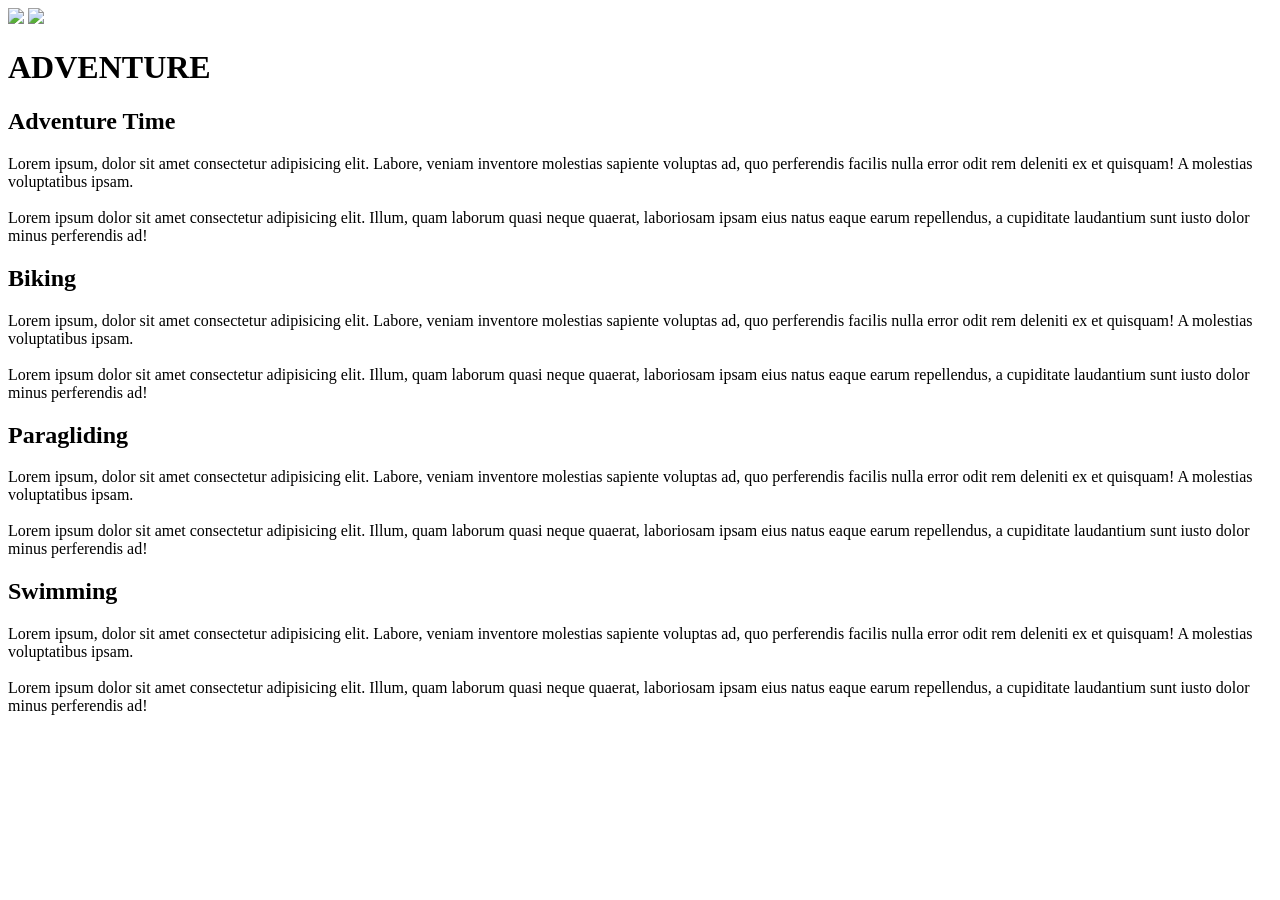
==== index.html @ be612e78 "Rename Parallax-Website/index.html to index.html" ====
<!DOCTYPE html>
<html lang="en">
<head>
    <meta charset="UTF-8">
    <meta http-equiv="X-UA-Compatible" content="IE=edge">
    <meta name="viewport" content="width=device-width, initial-scale=1.0">
    <title>Parallax Webpage [DOT BATCH]</title>
    <link rel="stylesheet" href="style.css">
</head>
<body>
    <div id="wrapper">
        <div class="container">
            <img src="./images/background.png" class="background">
            <img src="./images/foreground.png" class="foreground">
            <h1>ADVENTURE</h1>
        </div>
    
        <section>
            <h2 class="secHeading">Adventure Time</h2>
            <p class="text">
                Lorem ipsum, dolor sit amet consectetur adipisicing elit. Labore, veniam inventore molestias sapiente voluptas ad, quo perferendis facilis nulla error odit rem deleniti ex et quisquam! A molestias voluptatibus ipsam.
                <br><br>
                Lorem ipsum dolor sit amet consectetur adipisicing elit. Illum, quam laborum quasi neque quaerat, laboriosam ipsam eius natus eaque earum repellendus, a cupiditate laudantium sunt iusto dolor minus perferendis ad!
            </p>
    
            <div class="bg bg1">
                <h2 class="desc">Biking</h2>
            </div>
            <p class="text">
                Lorem ipsum, dolor sit amet consectetur adipisicing elit. Labore, veniam inventore molestias sapiente voluptas ad, quo perferendis facilis nulla error odit rem deleniti ex et quisquam! A molestias voluptatibus ipsam.
                <br><br>
                Lorem ipsum dolor sit amet consectetur adipisicing elit. Illum, quam laborum quasi neque quaerat, laboriosam ipsam eius natus eaque earum repellendus, a cupiditate laudantium sunt iusto dolor minus perferendis ad!
            </p>
    
            <div class="bg bg2">
                <h2 class="desc">Paragliding</h2>
            </div>
            <p class="text">
                Lorem ipsum, dolor sit amet consectetur adipisicing elit. Labore, veniam inventore molestias sapiente voluptas ad, quo perferendis facilis nulla error odit rem deleniti ex et quisquam! A molestias voluptatibus ipsam.
                <br><br>
                Lorem ipsum dolor sit amet consectetur adipisicing elit. Illum, quam laborum quasi neque quaerat, laboriosam ipsam eius natus eaque earum repellendus, a cupiditate laudantium sunt iusto dolor minus perferendis ad!
            </p>
    
            <div class="bg bg3">
                <h2 class="desc">Swimming</h2>
            </div>
            <p class="text">
                Lorem ipsum, dolor sit amet consectetur adipisicing elit. Labore, veniam inventore molestias sapiente voluptas ad, quo perferendis facilis nulla error odit rem deleniti ex et quisquam! A molestias voluptatibus ipsam.
                <br><br>
                Lorem ipsum dolor sit amet consectetur adipisicing elit. Illum, quam laborum quasi neque quaerat, laboriosam ipsam eius natus eaque earum repellendus, a cupiditate laudantium sunt iusto dolor minus perferendis ad!
            </p>
        </section>

    </div>

</body>
</html>
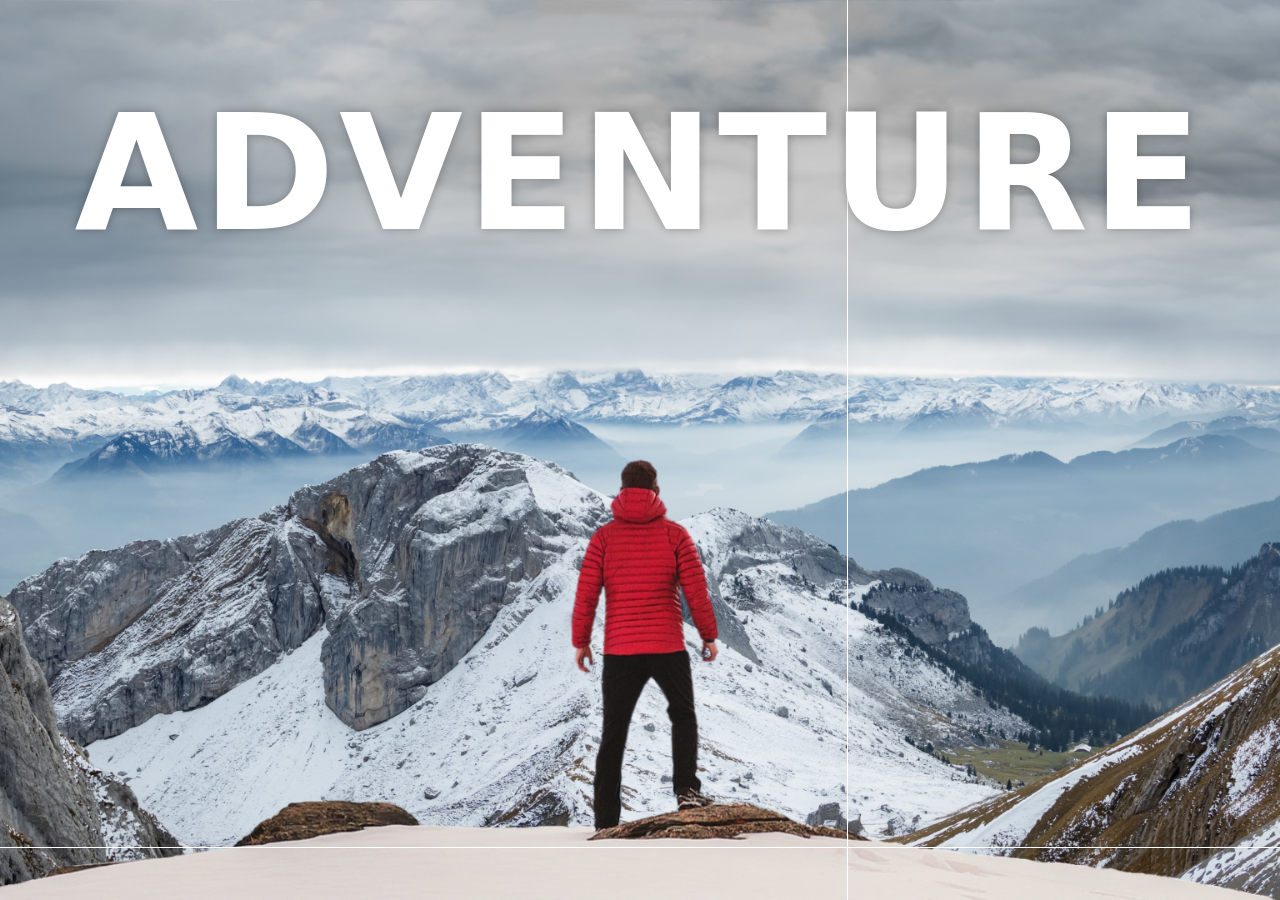
==== commit 4e42873f: "Update index.html" ====
--- a/index.html
+++ b/index.html
@@ -10,8 +10,8 @@
 <body>
     <div id="wrapper">
         <div class="container">
-            <img src="./images/background.png" class="background">
-            <img src="./images/foreground.png" class="foreground">
+            <img src="./Parallax-Website/images/background.png" class="background">
+            <img src="./Parallax-Website/images/foreground.png" class="foreground">
             <h1>ADVENTURE</h1>
         </div>
     
--- a/style.css
+++ b/style.css
@@ -0,0 +1,398 @@
+*{
+    margin: 0;
+    padding: 0;
+    box-sizing: border-box;
+    font-family: system-ui, -apple-system, BlinkMacSystemFont, 'Segoe UI', Roboto, Oxygen, Ubuntu, Cantarell, 'Open Sans', 'Helvetica Neue', sans-serif;
+}
+
+html {
+  scroll-behavior: smooth;
+}
+
+#wrapper{
+    height: 100vh;
+ 
+    overflow-x: hidden;
+    perspective: 10px;
+}
+
+.container{
+    position: relative;
+    height: 100%;
+    display: flex;
+    justify-content: center;
+    align-items: center;
+    transform-style: preserve-3d;
+    z-index: -1;
+}
+
+.background{
+    transform: translateZ(-40px) scale(5);
+}
+
+.foreground{
+    transform: translateZ(-20px) scale(3);
+}
+
+.background, .foreground{
+   position: absolute;
+   
+    object-fit: cover;
+     height: 100%;
+    width: 100%;
+}
+
+h1{
+    position: absolute;
+    top: 5rem;
+    font-size: 10rem;
+    letter-spacing: 4px;
+    color: white;
+    text-shadow: 0 0 10px rgba(0, 0, 0, .3);
+}
+
+section{
+    background-color: rgb(45, 45, 45);
+    color: white;
+    padding: 5rem 0;
+}
+
+.secHeading{
+    font-size: 5rem;
+    padding: 0 10rem;
+}
+
+.text{
+    font-size: 1.5rem;
+    padding: 0 10rem;
+    margin: 5rem 0;
+}
+
+.bg{
+    position: relative;
+   
+    background-attachment: fixed;
+    background-position: center;
+    background-size: cover;
+    height: 500px;
+}
+
+.bg1{
+    background-image: url(./images/sport-1.jpg);
+}
+
+.bg2{
+    background-image: url(./images/sport-2.jpg);
+}
+
+.bg3{
+    background-image: url(./images/sport-3.jpg);
+}
+
+.desc{
+    position: absolute;
+    background-color: white;
+    padding: 0.5rem 2.5rem;
+    top: 50%;
+    left: 50%;
+    transform: translateX(-50%) translateY(-50%);
+    color: black;
+    font-size: 3.5rem;
+    font-weight: 600px;
+}
+
+
+/* Today we will make it responsive  */
+
+
+/* For smaller screen */
+/* @media (max-width: 260px){ */
+    
+
+
+/* For PC & HD+ screen */
+@media (max-width: 1000px){
+
+    .container{
+        position: relative;
+        height: 100%;
+        display: flex;
+        justify-content: center;
+        align-items: center;
+        transform-style: preserve-3d;
+        z-index: -1;
+    }
+
+    .background{
+        transform: translateZ(-40px) scale(5);
+    }
+    
+    .foreground{
+        transform: translateZ(-20px) scale(3);
+    }
+
+    h1{
+        position: absolute;
+        top: 14rem;
+        font-size: 6rem;
+        letter-spacing: 4px;
+        color: white;
+        text-shadow: 0 0 10px rgba(0, 0, 0, .3);
+    }
+       
+    .background, .foreground{
+        position: absolute;
+        height: 100%;
+        width: 100%;
+        object-fit: cover;
+        z-index: -1;
+    }
+
+    .secHeading{
+        font-size: 3rem;
+        padding: 0 10rem;
+    }
+
+    section{
+        background-color: rgb(45, 45, 45);
+        color: white;
+        padding: 3rem 0;
+    }
+
+    .text{
+        font-size: 1.2rem;
+        padding: 0 3rem;
+        margin: 2rem 0;
+    }
+
+    .bg{
+        position: relative;
+        width: 100%;
+        background-attachment: fixed;
+        background-position: center;
+        background-size: cover;
+        height: 500px;
+    }
+
+}
+
+@media (max-width: 620px){
+
+    .container{
+        position: relative;
+        height:50%;
+        display: flex;
+        justify-content: center;
+        align-items: center;
+        transform-style: preserve-3d;
+        z-index: -1;
+    }
+
+    .background{
+        transform: translateZ(-20px) scale(5);
+    }
+    
+    .foreground{
+        transform: translateZ(-10px) scale(1.2);
+    }
+
+    h1{
+        position: absolute;
+        top: 14rem;
+        font-size: 3rem;
+        letter-spacing: 4px;
+        color: white;
+        text-shadow: 0 0 10px rgba(0, 0, 0, .3);
+    }
+       
+    .background, .foreground{
+        position: absolute;
+        height: 100%;
+        width: 100%;
+        object-fit: cover;
+        z-index: -1;
+    }
+
+    .secHeading{
+        font-size: 2rem;
+        padding: 10px;
+        text-align: center;
+    }
+
+    section{
+        background-color: rgb(45, 45, 45);
+        color: white;
+        padding: 3rem 0;
+    }
+
+    .text{
+        font-size: 1.2rem;
+        padding: 0 3rem;
+        margin: 2rem 0;
+    }
+
+    .bg{
+        position: relative;
+        width: 100%;
+        background-attachment: fixed;
+        background-position: center;
+        background-size: cover;
+        height: 500px;
+    }
+
+}
+
+@media (max-width: 350px){
+
+    .container{
+        position: relative;
+        height:40%;
+        display: flex;
+        justify-content: center;
+        align-items: center;
+        transform-style: preserve-3d;
+        z-index: -1;
+    }
+
+    .background{
+        transform: translateZ(-10px) scale(5);
+    }
+    
+    .foreground{
+        transform: translateZ(-5px) scale(0.9);
+    }
+
+    h1{
+        position: absolute;
+        top: 14rem;
+        font-size: 2rem;
+        letter-spacing: 4px;
+        color: white;
+        text-shadow: 0 0 10px rgba(0, 0, 0, .3);
+    }
+       
+    .background, .foreground{
+        position: absolute;
+        height: 100%;
+        width: 100%;
+        object-fit: cover;
+        z-index: -1;
+    }
+
+    .secHeading{
+        font-size: 2rem;
+        padding: 10px;
+        text-align: center;
+    }
+
+    section{
+        background-color: rgb(45, 45, 45);
+        color: white;
+        padding: 3rem 0;
+    }
+
+    .text{
+        font-size: 1rem;
+        padding: 0 2rem;
+        margin: 1rem 0;
+    }
+
+    .bg{
+        position: relative;
+        width: 100%;
+        background-attachment: fixed;
+        background-position: center;
+        background-size: cover;
+        height: 400px;
+    }
+
+    .desc{
+        position: absolute;
+        background-color: white;
+        padding: 0.5rem 2.0rem;
+        top: 50%;
+        left: 50%;
+        transform: translateX(-50%) translateY(-50%);
+        color: black;
+        font-size: 1.5rem;
+        font-weight: 600px;
+    }
+
+}
+
+@media (max-width: 170px){
+
+    .container{
+        position: relative;
+        height:40%;
+        display: flex;
+        justify-content: center;
+        align-items: center;
+        transform-style: preserve-3d;
+        z-index: -1;
+    }
+
+    .background{
+        transform: translateZ(-10px) scale(5);
+    }
+    
+    .foreground{
+        transform: translateZ(-5px) scale(0.9);
+    }
+
+    h1{
+        position: absolute;
+        top: 14rem;
+        font-size: 1rem;
+        letter-spacing: 4px;
+        color: white;
+        text-shadow: 0 0 10px rgba(0, 0, 0, .3);
+    }
+       
+    .background, .foreground{
+        position: absolute;
+        height: 100%;
+        width: 100%;
+        object-fit: cover;
+        z-index: -1;
+    }
+
+    .secHeading{
+        font-size: 1rem;
+        padding: 10px;
+        text-align: center;
+    }
+
+    section{
+        background-color: rgb(45, 45, 45);
+        color: white;
+        padding: 3rem 0;
+    }
+
+    .text{
+        font-size: 0.9rem;
+        padding: 0 1.2rem;
+        margin: 1rem 0;
+    }
+
+    .bg{
+        position: relative;
+        width: 100%;
+        background-attachment: fixed;
+        background-position: center;
+        background-size: cover;
+        height: 400px;
+    }
+
+    .desc{
+        position: absolute;
+        background-color: white;
+        padding: 0.5rem 1.5rem;
+        top: 50%;
+        left: 50%;
+        transform: translateX(-50%) translateY(-50%);
+        color: black;
+        font-size: 1rem;
+        font-weight: 600px;
+    }
+}
